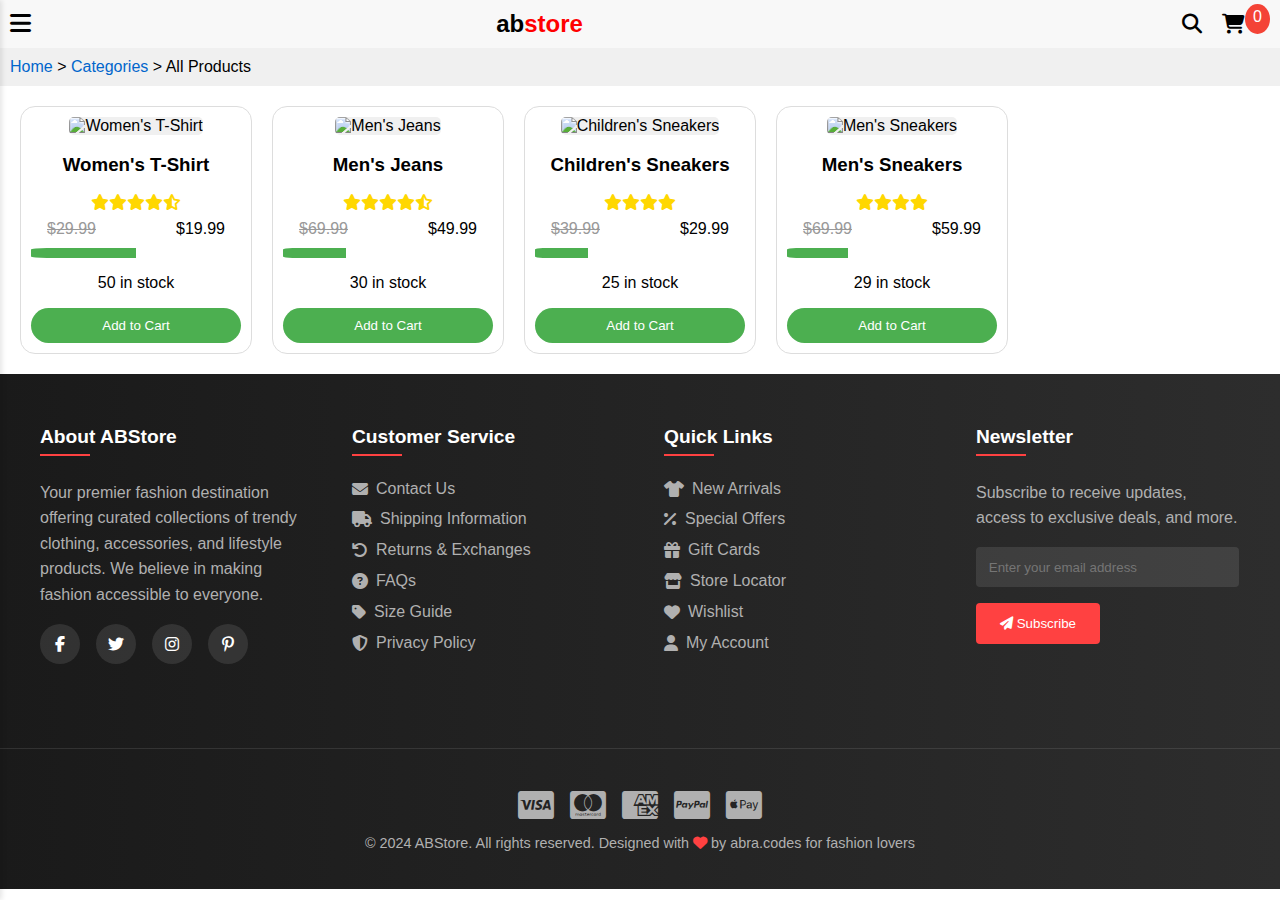
==== Index.html @ 61c8af50 "Add files via upload" ====
<!DOCTYPE html>
<html lang="en">
<head>
    <meta charset="UTF-8">
    <meta name="viewport" content="width=device-width, initial-scale=1.0">
    <title>abstore</title>
    <link rel="stylesheet" href="https://cdnjs.cloudflare.com/ajax/libs/font-awesome/6.5.2/css/all.min.css">
    <link rel="stylesheet" href="style.css">
</head>
<body>
    <header>
        <div class="hamburger">
          <i class="fas fa-bars"></i>
        </div>
        <div class="logo">ab<span>store</span></div>
        <div class="icons">
            <i class="icon fas fa-search" id="search-icon"></i>
            <i class="icon fas fa-shopping-cart" id="cart-icon"></i>
            <span id="cart-count">0</span>
        </div>
    </header>

    <nav class="breadcrumb">
        <a href="#">Home</a> > 
        <a href="#">Categories</a> > 
        <span id="current-category">All Products</span>
    </nav>
    
     <div class="overlay"></div>
     
      <div class="side-menu">
        <div class="menu-header">
            <h2>Menu</h2>
            <div class="close-btn">
                <i class="fas fa-times"></i>
            </div>
        </div>
        <ul class="menu-list">
            <li><a href="#"><i class="fas fa-user"></i> My Account</a></li>
            <li><a href="#"><i class="fas fa-box"></i> Orders</a></li>
            <li><a href="#"><i class="fas fa-comment"></i> Reviews</a></li>
            <li><a href="#"><i class="fas fa-ticket"></i> Vouchers</a></li>
            <li><a href="#"><i class="fas fa-heart"></i> Saved Items</a></li>
            <li><a href="#"><i class="fas fa-shopping-basket"></i> Supermarket</a></li>
            <li><a href="#"><i class="fas fa-mobile"></i> Phones & Tablets</a></li>
            <li><a href="#"><i class="fas fa-home"></i> Home & Office</a></li>
            <li><a href="#"><i class="fas fa-tv"></i> Electronics</a></li>
            <li><a href="#"><i class="fas fa-heart"></i> Health & Beauty</a></li>
            <li><a href="#"><i class="fas fa-tshirt"></i> Fashion</a></li>
            <li><a href="#"><i class="fas fa-laptop"></i> Computing</a></li>
        </ul>
    </div>


    <main class="product-grid" id="product-grid"></main>

    <div id="menu">
        <div class="modal-content">
            <span class="close">&times;</span>
            <h2>Menu</h2>
            <ul>
                <li><a href="#" data-category="women">Women</a></li>
                <li><a href="#" data-category="men">Men</a></li>
                <li><a href="#" data-category="children">Children</a></li>
            </ul>
        </div>
    </div>

   <div id="search-bar">
        <div class="modal-content">
            <span class="close">&times;</span>
            <input type="text" id="search-input" placeholder="Search products...">
            <div id="search-results"></div>
        </div>
    </div>

    <div id="cart-page">
        <div class="modal-content">
            <span class="close">&times;</span>
            <h2>Your Cart</h2>
            <ul id="cart-items"></ul>
            <p>Total: $<span id="cart-total">0.00</span></p>
            <button id="checkout">Checkout</button>
            <button id="close-cart">Close</button>
        </div>
    </div>

    <div class="alert" id="alert">Added to cart</div>

    <footer>
        <div class="footer-content">
            <div class="footer-section">
                <h3>About ABStore</h3>
                <p>Your premier fashion destination offering curated collections of trendy clothing, accessories, and lifestyle products. We believe in making fashion accessible to everyone.</p>
                <div class="social-icons">
                    <a href="#" aria-label="Facebook"><i class="fab fa-facebook-f"></i></a>
                    <a href="#" aria-label="Twitter"><i class="fab fa-twitter"></i></a>
                    <a href="#" aria-label="Instagram"><i class="fab fa-instagram"></i></a>
                    <a href="#" aria-label="Pinterest"><i class="fab fa-pinterest-p"></i></a>
                </div>
            </div>

            <div class="footer-section">
                <h3>Customer Service</h3>
                <ul>
                    <li><a href="#"><i class="fas fa-envelope"></i>Contact Us</a></li>
                    <li><a href="#"><i class="fas fa-truck"></i>Shipping Information</a></li>
                    <li><a href="#"><i class="fas fa-undo"></i>Returns & Exchanges</a></li>
                    <li><a href="#"><i class="fas fa-question-circle"></i>FAQs</a></li>
                    <li><a href="#"><i class="fas fa-tag"></i>Size Guide</a></li>
                    <li><a href="#"><i class="fas fa-shield-alt"></i>Privacy Policy</a></li>
                </ul>
            </div>

            <div class="footer-section">
                <h3>Quick Links</h3>
                <ul>
                    <li><a href="#"><i class="fas fa-tshirt"></i>New Arrivals</a></li>
                    <li><a href="#"><i class="fas fa-percentage"></i>Special Offers</a></li>
                    <li><a href="#"><i class="fas fa-gift"></i>Gift Cards</a></li>
                    <li><a href="#"><i class="fas fa-store"></i>Store Locator</a></li>
                    <li><a href="#"><i class="fas fa-heart"></i>Wishlist</a></li>
                    <li><a href="#"><i class="fas fa-user"></i>My Account</a></li>
                </ul>
            </div>

            <div class="footer-section">
                <h3>Newsletter</h3>
                <p>Subscribe to receive updates, access to exclusive deals, and more.</p>
                <form class="newsletter-form" onsubmit="event.preventDefault(); alert('Thank you for subscribing!');">
                    <input type="email" placeholder="Enter your email address" required>
                    <button type="submit"><i class="fas fa-paper-plane"></i> Subscribe</button>
                </form>
            </div>
        </div>

        <div class="footer-bottom">
            <div class="payment-methods">
                <i class="fab fa-cc-visa"></i>
                <i class="fab fa-cc-mastercard"></i>
                <i class="fab fa-cc-amex"></i>
                <i class="fab fa-cc-paypal"></i>
                <i class="fab fa-cc-apple-pay"></i>
            </div>
            <p>&copy; 2024 ABStore. All rights reserved. Designed with <i class="fas fa-heart" style="color: #ff4141"></i> by abra.codes for fashion lovers</p>
        </div>
    </footer>
    
    <script src="script.js"></script>
    
</body>
</html>
---- style.css ----
/* CSS styles will be added here */
body {
    font-family: Arial, sans-serif;
    margin: 0;
    padding: 0;
}
header {
    background-color: #f8f8f8;
    padding: 10px;
    display: flex;
    justify-content: space-between;
    align-items: center;
}
       .hamburger {
    font-size: 1.5rem;
    cursor: pointer;
    margin-right: 1rem;
    
}
.logo {
    font-size: 24px;
    font-weight: bold;
    margin-left:-150px;
}
.logo span {
    color: #ff0000;
}
.icons {
    display: flex;
    gap: 20px;
}
.icon {
    font-size: 20px;
    cursor: pointer;
}

/*menu */
.side-menu {
    position: fixed;
    top: 0;
    left: -300px;
    width: 300px;
    height: 100vh;
    background: white;
    box-shadow: 2px 0 5px rgba(0,0,0,0.1);
    transition: left 0.3s;
    z-index: 1001;
    overflow-y: auto;
}

.side-menu.active {
    left: 0;
}

.menu-header {
    padding: 1rem;
    border-bottom: 1px solid #eee;
    display: flex;
    justify-content: space-between;
    align-items: center;
}

.close-btn {
    cursor: pointer;
    font-size: 1.5rem;
    color: #333;
}

.menu-list {
    list-style: none;
    padding: 0;
    margin: 0;
}

.menu-list li {
    padding: 1rem;
    border-bottom: 1px solid #eee;
}

.menu-list a {
    text-decoration: none;
    color: #333;
    display: flex;
    align-items: center;
    gap: 1rem;
}

.overlay {
    position: fixed;
    top: 0;
    left: 0;
    width: 100%;
    height: 100%;
    background: rgba(0, 0, 0, 0.5);
    display: none;
    z-index: 1000;
}

.overlay.active {
    display: block;
}

.breadcrumb {
    padding: 10px;
    background-color: #f0f0f0;
}
.breadcrumb a {
    text-decoration: none;
    color: #0066cc;
}
#cart-count{
  background:#f44336;
  padding:4px 8px;
  border-radius: 50%;
  color:#fff;
  margin-top:-10px;
  margin-left:-20px;
}
.product-grid {
    display: grid;
    grid-template-columns: repeat(auto-fill, minmax(200px, 1fr));
    gap: 20px;
    padding: 20px;
}
.product-card {
    border: 1px solid #ddd;
    padding: 10px;
    text-align: center;
    border-radius: 15px;
}
.product-image {
    width: 150px;
    height: 150px;
    background-color: #f0f0f0;
    margin: 0 auto;
    border-radius: 5px;
    background-size: cover;
    background-position: center;
}
.star-rating {
    color: #ffd700;
    margin: 0.5rem 0;
}
.price-info {
    display: flex;
    gap:80px;
    align-items:center;
    justify-content: center;
}

.old-price {
    text-decoration: line-through;
    color: #999;
}
.stock-indicator {
    background-color: #4CAF50;
    height: 10px;
    margin: 10px 0;
    border-radius:15% 0 0 15% ;
}
.add-to-cart {
    background-color: #4CAF50;
    color: white;
    border: none;
    padding: 10px;
    cursor: pointer;
    width: 100%;
    border-radius: 25px;
}
#menu, #search-bar, #cart-page {
    display: none;
    position: fixed;
    top: 0;
    left: 0;
    width: 100%;
    height: 100%;
    background-color: rgba(0, 0, 0, 0.8);
    z-index: 1000;
}
.modal-content {
    background-color: white;
    margin: 10% auto;
    padding: 20px;
    width: 80%;
    max-width: 600px;
    border-radius: 5px;
}
.close {
    color: #aaa;
    float: right;
    font-size: 28px;
    font-weight: bold;
    cursor: pointer;
}
.close:hover {
    color: #000;
}
#cart-page {
    position: fixed;
    top: 0;
    right: -100%;
    width: 100%;
    height: 100vh;
    background: white;
    transition: right 0.3s;
    z-index: 1001;
    overflow-y: auto;
}
#cart-items {
    list-style-type: none;
    padding: 0;
}
#cart-items li {
    display: flex;
    justify-content: space-between;
    align-items: center;
    margin-bottom: 20px;
    border-bottom: 1px solid #ddd;
    padding-bottom: 10px;
}
.cart-item-image {
    width: 50px;
    height: 50px;
    border-radius: 5px;
    background-size: cover;
    background-position: center;
    margin-right: 10px;
}
.cart-item-details {
    flex-grow: 1;
}
.cart-item-quantity {
    display: flex;
    align-items: center;
    margin-top: 5px;
}
.quantity-btn {
    background-color: #f0f0f0;
    border: none;
    padding: 5px 10px;
    cursor: pointer;
    border-radius: 5px;
}
.remove-item {
    background-color: #f44336;
    color: white;
    border: none;
    padding: 5px 10px;
    cursor: pointer;
    border-radius: 5px;
}
#checkout, #close-cart {
    background-color: #4CAF50;
    color: white;
    border: none;
    padding: 10px;
    cursor: pointer;
    margin-top: 10px;
    border-radius: 5px;
}
.alert {
    position: fixed;
    top: 25px;
    right: 35px;
    background-color: #4CAF50;
    color: white;
    padding: 15px;
    border-radius: 8px;
    display: none;
}

footer {
    background: linear-gradient(to right, #1a1a1a, #2d2d2d);
    color: #fff;
    padding: 2rem 0 0 0;
    font-family: 'Arial', sans-serif;
}

.footer-content {
    max-width: 1200px;
    margin: 0 auto;
    padding: 0 20px;
    display: grid;
    grid-template-columns: repeat(auto-fit, minmax(250px, 1fr));
    gap: 3rem;
}

.footer-section {
    margin-bottom: 2rem;
}

.footer-section h3 {
    color: #fff;
    font-size: 1.2rem;
    margin-bottom: 1.5rem;
    position: relative;
    padding-bottom: 0.5rem;
}

.footer-section h3::after {
    content: '';
    position: absolute;
    left: 0;
    bottom: 0;
    width: 50px;
    height: 2px;
    background: #ff4141;
}

.footer-section p {
    color: #b0b0b0;
    line-height: 1.6;
}

.footer-section ul {
    list-style: none;
    padding: 0;
}

.footer-section ul li {
    margin-bottom: 0.8rem;
}

.footer-section ul li a {
    color: #b0b0b0;
    text-decoration: none;
    transition: color 0.3s ease;
    display: flex;
    align-items: center;
    gap: 0.5rem;
}

.footer-section ul li a:hover {
    color: #ff4141;
}

.social-icons {
    display: flex;
    gap: 1rem;
    margin-top: 1rem;
}

.social-icons a {
    display: inline-flex;
    align-items: center;
    justify-content: center;
    width: 40px;
    height: 40px;
    border-radius: 50%;
    background: rgba(255, 255, 255, 0.1);
    color: #fff;
    text-decoration: none;
    transition: all 0.3s ease;
}

.social-icons a:hover {
    background: #ff4141;
    transform: translateY(-3px);
}

.newsletter-form {
    margin-top: 1rem;
}

.newsletter-form input {
    padding: 0.8rem;
    border: none;
    border-radius: 4px;
    width: 90%;
    margin-bottom: 1rem;
    background: rgba(255, 255, 255, 0.1);
    color: #fff;
}

.newsletter-form button {
    padding: 0.8rem 1.5rem;
    border: none;
    border-radius: 4px;
    background: #ff4141;
    color: #fff;
    cursor: pointer;
    transition: background 0.3s ease;
}

.newsletter-form button:hover {
    background: #ff2525;
}

.footer-bottom {
    margin-top: 3rem;
    padding: 1.5rem 0;
    text-align: center;
    border-top: 1px solid rgba(255, 255, 255, 0.1);
}

.footer-bottom p {
    color: #b0b0b0;
    font-size: 0.9rem;
}

.payment-methods {
    display: flex;
    gap: 1rem;
    justify-content: center;
    margin-top: 1rem;
}

.payment-methods i {
    font-size: 2rem;
    color: #b0b0b0;
}

@media (max-width: 768px) {
    .footer-content {
grid-template-columns: 1fr;
gap: 2rem;
    }

    .footer-section {
text-align: center;
    }

    .footer-section h3::after {
left: 50%;
transform: translateX(-50%);
    }

    .social-icons {
justify-content: center;
    }
}
    
@media (max-width: 768px) {
.product-grid {
    grid-template-columns: repeat(auto-fill, minmax(180px, 1fr));
gap: 1rem;
padding: 1rem;
    }

    .footer-content {
grid-template-columns: 1fr;
    }
}
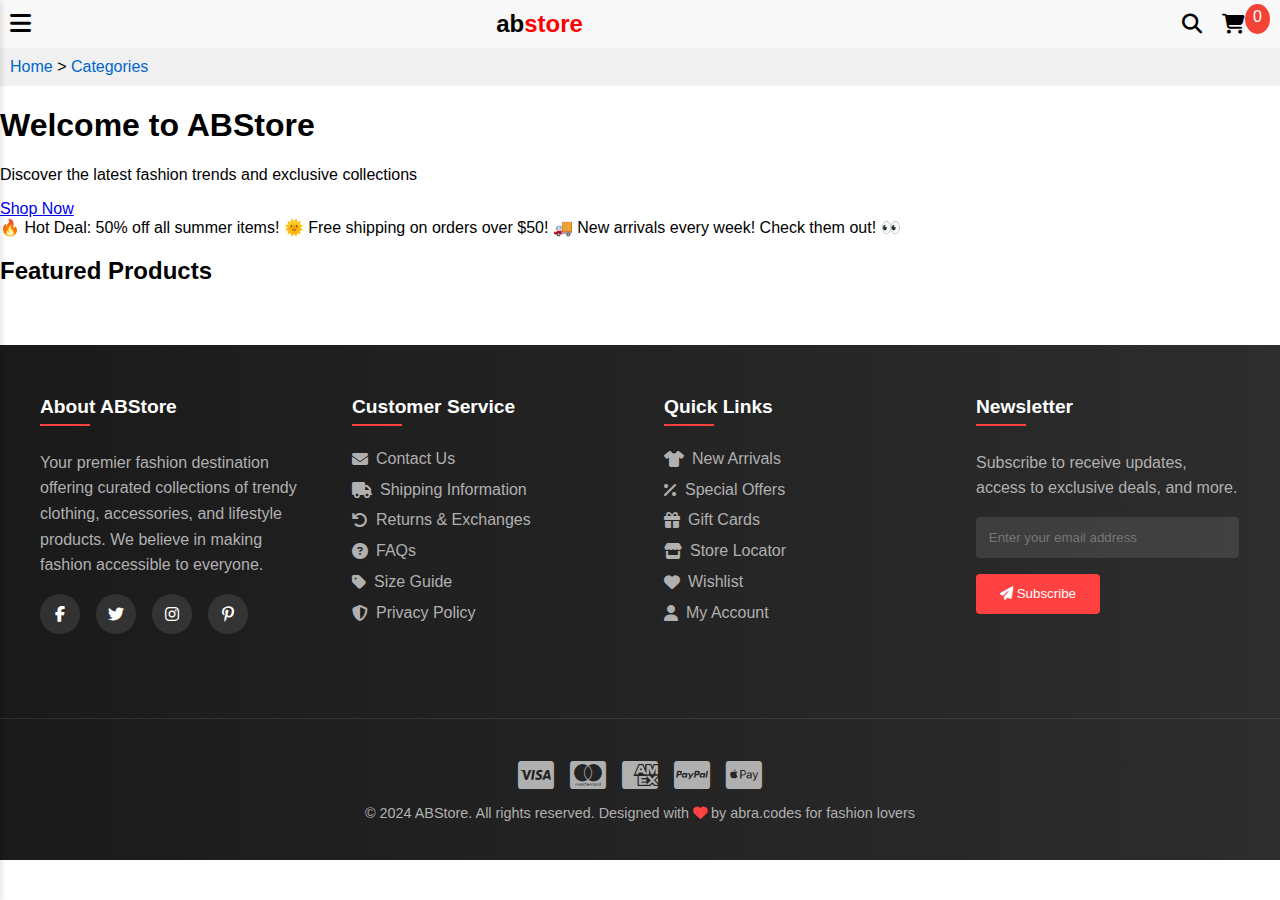
==== commit b84f83e5: "Index.html" ====
--- a/Index.html
+++ b/Index.html
@@ -3,7 +3,7 @@
 <head>
     <meta charset="UTF-8">
     <meta name="viewport" content="width=device-width, initial-scale=1.0">
-    <title>abstore</title>
+   <title>ABStore - Your Fashion Destination</title>
     <link rel="stylesheet" href="https://cdnjs.cloudflare.com/ajax/libs/font-awesome/6.5.2/css/all.min.css">
     <link rel="stylesheet" href="style.css">
 </head>
@@ -21,9 +21,8 @@
     </header>
 
     <nav class="breadcrumb">
-        <a href="#">Home</a> > 
-        <a href="#">Categories</a> > 
-        <span id="current-category">All Products</span>
+        <a href="#" id="current-category">Home</a> > 
+        <a href="categories2.html">Categories</a>
     </nav>
     
      <div class="overlay"></div>
@@ -51,9 +50,6 @@
         </ul>
     </div>
 
-
-    <main class="product-grid" id="product-grid"></main>
-
     <div id="menu">
         <div class="modal-content">
             <span class="close">&times;</span>
@@ -87,7 +83,67 @@
 
     <div class="alert" id="alert">Added to cart</div>
 
-    <footer>
+
+    <main>
+       <section class="hero">
+            <div class="hero-content">
+                <h1>Welcome to ABStore</h1>
+                <p>Discover the latest fashion trends and exclusive collections</p>
+                <a href="All products.html" class="cta-button">Shop Now</a>
+            </div>
+        </section>
+        
+      <div class="animated-banner">
+            <div class="banner-content">
+                <span>🔥 Hot Deal: 50% off all summer items! 🌞</span>
+                <span>Free shipping on orders over $50! 🚚</span>
+                <span>New arrivals every week! Check them out! 👀</span>
+            </div>
+        </div>
+
+   <div class="section featured-products">
+    <h2>Featured Products</h2>
+    <div id="featured-products-grid" class="product-grid">
+        <!-- Featured products will be dynamically inserted here -->
+    </div>
+</div>
+
+    </main>
+    
+        <div id="menu">
+        <div class="modal-content">
+            <span class="close">&times;</span>
+            <h2>Menu</h2>
+            <ul>
+                <li><a href="#" data-category="women">Women</a></li>
+                <li><a href="#" data-category="men">Men</a></li>
+                <li><a href="#" data-category="children">Children</a></li>
+            </ul>
+        </div>
+    </div>
+
+   <div id="search-bar">
+        <div class="modal-content">
+            <span class="close">&times;</span>
+            <input type="text" id="search-input" placeholder="Search products...">
+            <div id="search-results"></div>
+        </div>
+    </div>
+
+    <div id="cart-page">
+        <div class="modal-content">
+            <span class="close">&times;</span>
+            <h2>Your Cart</h2>
+            <ul id="cart-items"></ul>
+            <p>Total: $<span id="cart-total">0.00</span></p>
+            <button id="checkout">Checkout</button>
+            <button id="close-cart">Close</button>
+        </div>
+    </div>
+
+    <div class="alert" id="alert">Added to cart</div>
+    
+ <footer>
         <div class="footer-content">
             <div class="footer-section">
                 <h3>About ABStore</h3>
@@ -145,8 +201,6 @@
             <p>&copy; 2024 ABStore. All rights reserved. Designed with <i class="fas fa-heart" style="color: #ff4141"></i> by abra.codes for fashion lovers</p>
         </div>
     </footer>
-    
-    <script src="script.js"></script>
-    
+    <script src="script2.js"></script>
 </body>
-</html>+</html>
